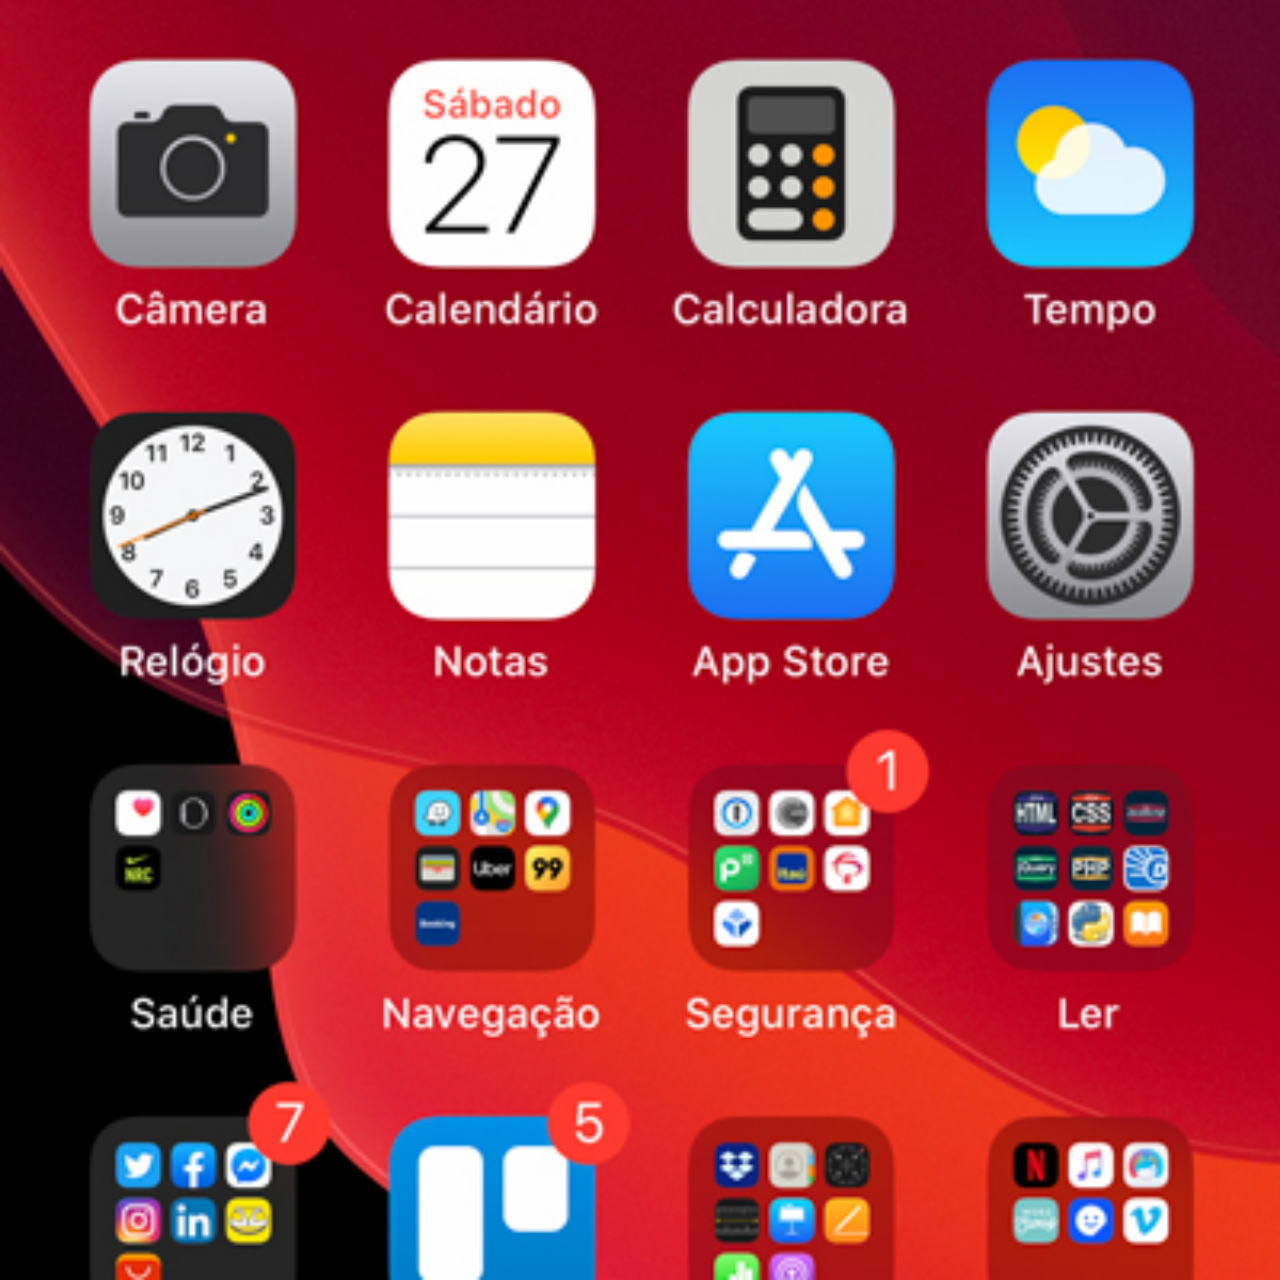
==== home.html @ 7b7e06d2 "tela home" ====
<!DOCTYPE html>
<html lang="pt-br">
<head>
    <meta charset="UTF-8">
    <meta name="viewport" content="width=device-width, initial-scale=1.0">
    <title>Home</title>
</head>
<style>
    *{
        margin: 0px;
        padding: 0px;
    }

    body{
        width: 100vh;
        height: 100vw;
        background: black url('imagens/tela-home.jpg') no-repeat top center;
        background-size: cover;
    }
</style>
<body>
    
</body>
</html>
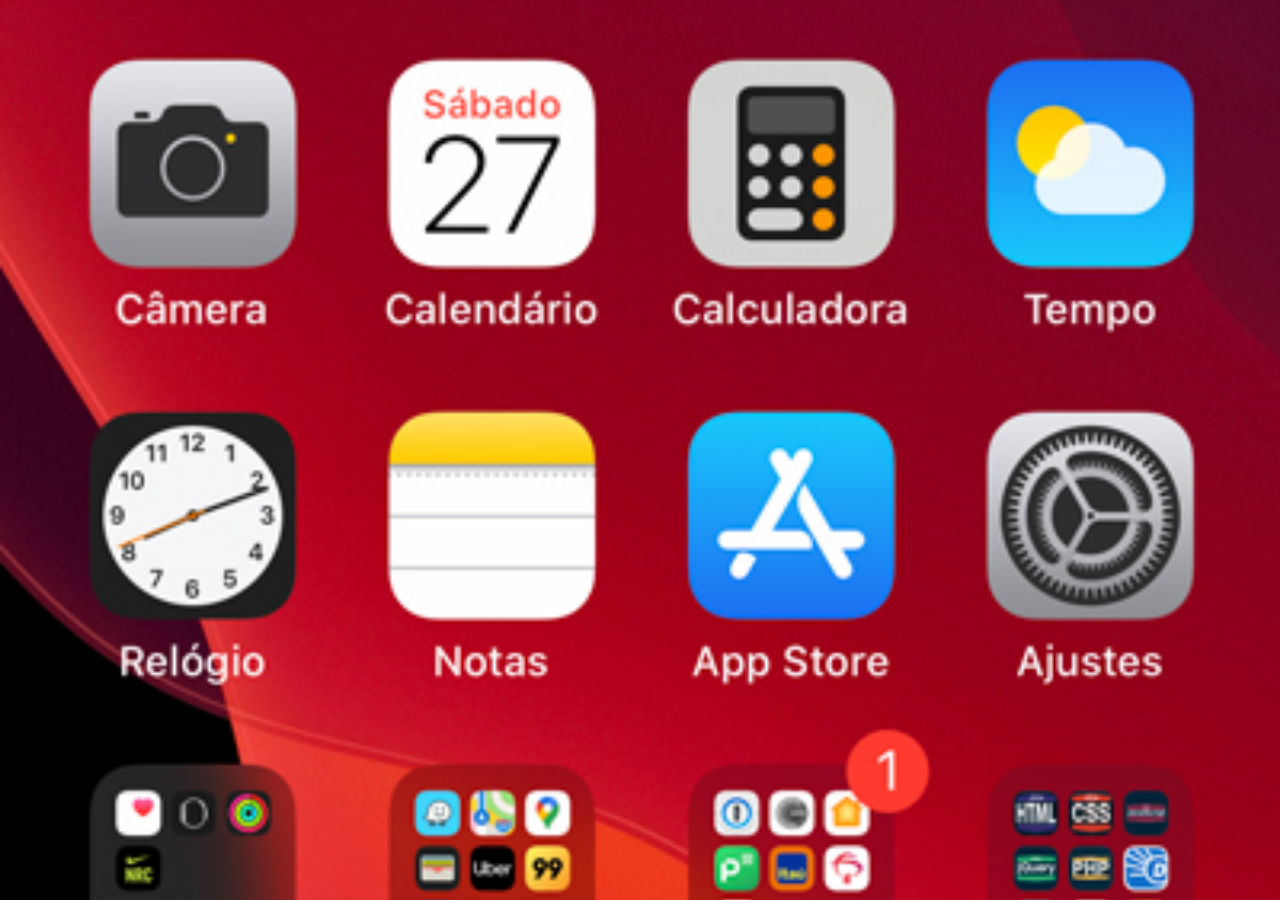
==== commit 1dca3367: "Botões laterais" ====
--- a/home.html
+++ b/home.html
@@ -12,8 +12,7 @@
     }
 
     body{
-        width: 100vh;
-        height: 100vw;
+        width: 57vh;
         background: black url('imagens/tela-home.jpg') no-repeat top center;
         background-size: cover;
     }
